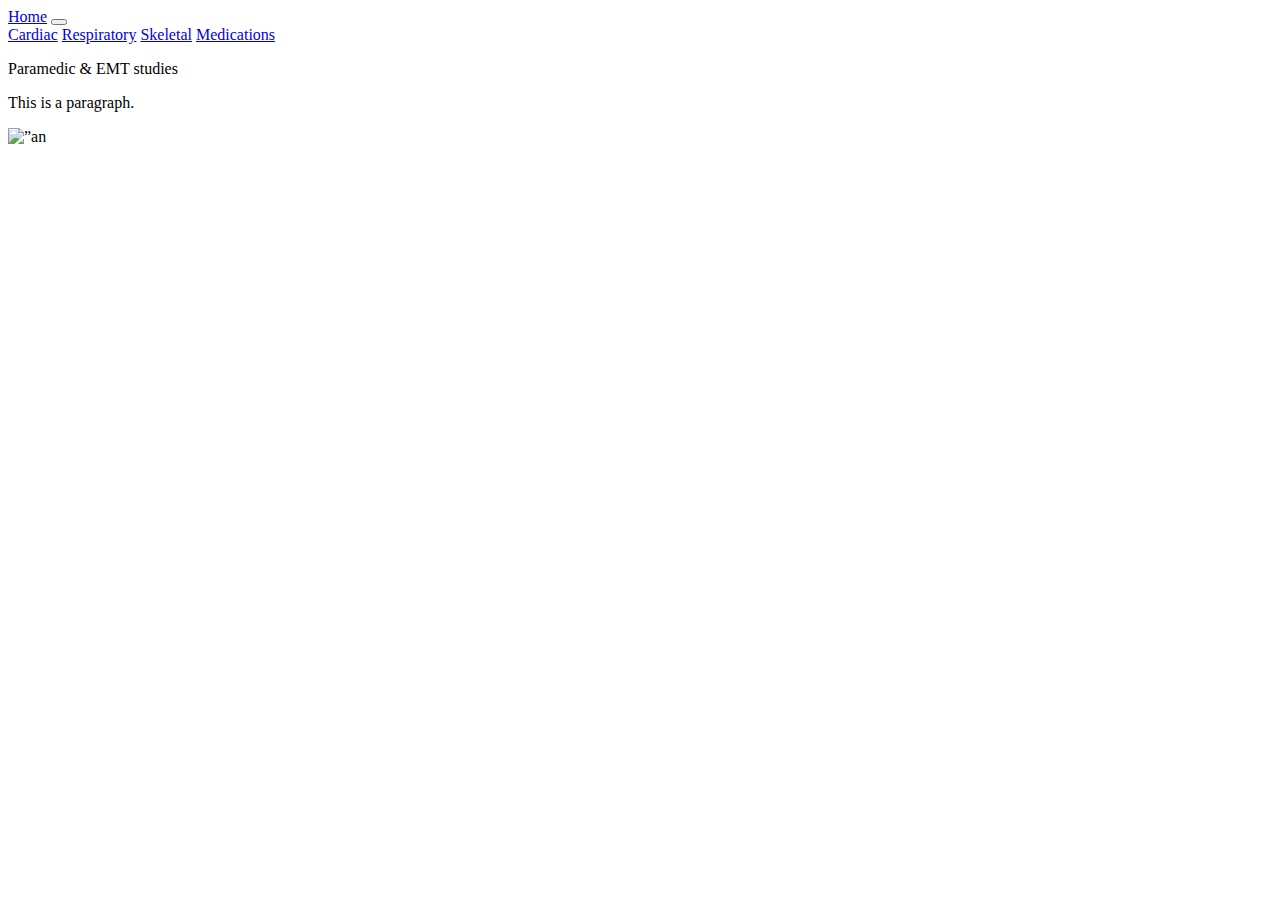
==== Index.html @ 953bcbde "backround images added for all tabs" ====
<!DOCTYPE html>
<head>
    <meta charset="utf-8">
    <meta name="viewport" content="width=device-width, initial-scale=1.0">
    <title>Paramedic & EMT study assiatance</title>
    <link rel="stylesheet" href="https://use.fontawesome.com/releases/v5.6.1/css/all.css"
		integrity="sha384-gfdkjb5BdAXd+lj+gudLWI+BXq4IuLW5IT+brZEZsLFm++aCMlF1V92rMkPaX4PP" crossorigin="anonymous">
    <link href="https://cdn.jsdelivr.net/npm/bootstrap@5.0.2/dist/css/bootstrap.min.css" rel="stylesheet" integrity="sha384-EVSTQN3/azprG1Anm3QDgpJLIm9Nao0Yz1ztcQTwFspd3yD65VohhpuuCOmLASjC" crossorigin="anonymous">
    <link href="/Users/markkelly/Desktop/Website college/Paramedic--EMT-project/assets/style.css" rel="stylesheet" type="text/css">
</head>
<nav class="navbar navbar-expand-lg navbar-light bg-light">
    <a class="navbar-brand" href="Index.html"id="nav-font"><i class="fas fa-ambulance"></i>Home</a>
    <button class="navbar-toggler" type="button" data-toggle="collapse" data-target="#navbarNavAltMarkup" aria-controls="navbarNavAltMarkup" aria-expanded="false" aria-label="Toggle navigation">
      <span class="navbar-toggler-icon"></span>
    </button>
    <div class="collapse navbar-collapse" id="navbarNavAltMarkup">
      <div class="navbar-nav">
        <a class="nav-item nav-link" href="cardiac.html"id="nav-font"><i class="fas fa-heartbeat"></i>Cardiac</a>
        <a class="nav-item nav-link" href="respiratory.html"id="nav-font"><i class="fas fa-wind"></i>Respiratory</a>
        <a class="nav-item nav-link" href="Skeletal.html"id="nav-font"><i class="fas fa-bone"></i>Skeletal</a>
        <a class="nav-item nav-link" href="medications.html"id="nav-font"><i class="fas fa-capsules"></i>Medications</a>
      </div>
    </div>
  </nav>
  <body>
<p class="header">Paramedic & EMT studies</p>

<p>This is a paragraph.</p>


<img src="https://pixabay.com/get/g2ecf14355371884c4164aaa47ef6e37dd7cf4046699239d5c085a1c7e5453e1198562223c859abae8bd20626c27c6368_1920.jpg" id="back-image"alt=”an artist's rendition of a black hole in space”>




  </body>







<script src="https://code.jquery.com/jquery-3.3.1.slim.min.js"
integrity="sha384-q8i/X+965DzO0rT7abK41JStQIAqVgRVzpbzo5smXKp4YfRvH+8abtTE1Pi6jizo"
crossorigin="anonymous"></script>
<script
	src="https://cdnjs.cloudflare.com/ajax/libs/popper.js/1.14.3/umd/popper.min.js"
integrity="sha384-ZMP7rVo3mIykV+2+9J3UJ46jBk0WLaUAdn689aCwoqbBJiSnjAK/l8WvCWPIPm49"
crossorigin="anonymous"></script>
<script src="https://stackpath.bootstrapcdn.com/bootstrap/4.1.3/js/bootstrap.min.js"
integrity="sha384-ChfqqxuZUCnJSK3+MXmPNIyE6ZbWh2IMqE241rYiqJxyMiZ6OW/JmZQ5stwEULTy"
crossorigin="anonymous"></script>
</html>
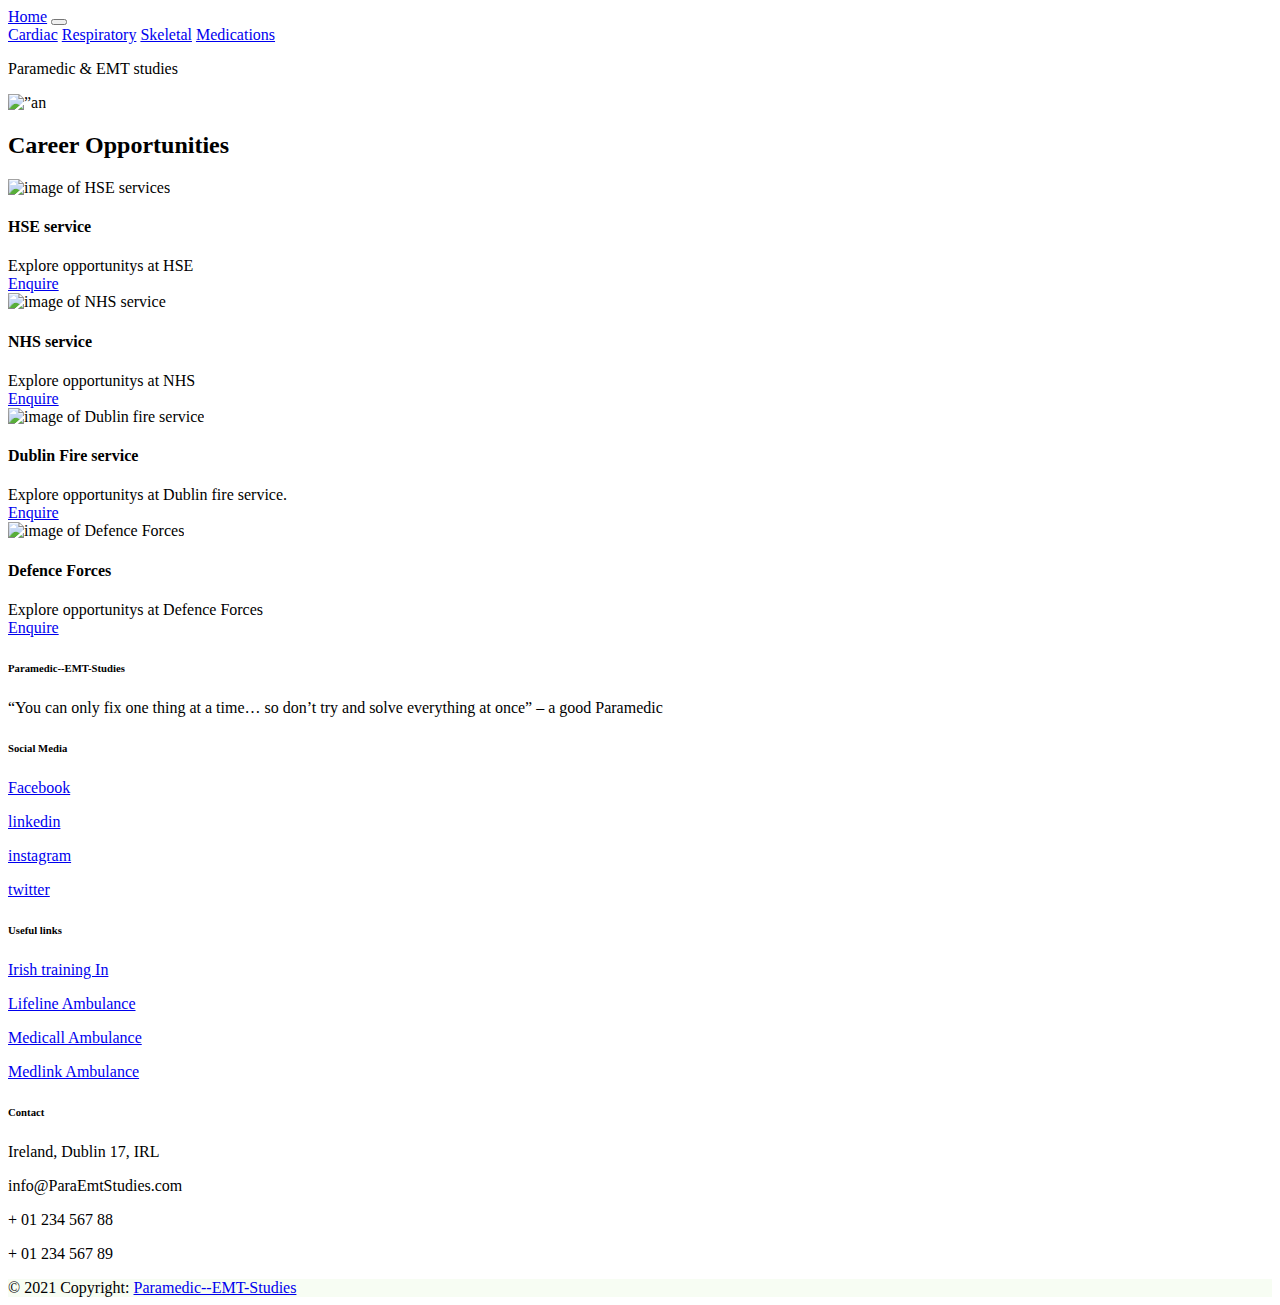
==== commit afc1f400: "updated images, links, icons, backround color, main page nearly complete" ====
--- a/Index.html
+++ b/Index.html
@@ -8,7 +8,7 @@
     <link href="https://cdn.jsdelivr.net/npm/bootstrap@5.0.2/dist/css/bootstrap.min.css" rel="stylesheet" integrity="sha384-EVSTQN3/azprG1Anm3QDgpJLIm9Nao0Yz1ztcQTwFspd3yD65VohhpuuCOmLASjC" crossorigin="anonymous">
     <link href="/Users/markkelly/Desktop/Website college/Paramedic--EMT-project/assets/style.css" rel="stylesheet" type="text/css">
 </head>
-<nav class="navbar navbar-expand-lg navbar-light bg-light">
+<nav class="navbar navbar-expand-lg navbar-light bg-warning">
     <a class="navbar-brand" href="Index.html"id="nav-font"><i class="fas fa-ambulance"></i>Home</a>
     <button class="navbar-toggler" type="button" data-toggle="collapse" data-target="#navbarNavAltMarkup" aria-controls="navbarNavAltMarkup" aria-expanded="false" aria-label="Toggle navigation">
       <span class="navbar-toggler-icon"></span>
@@ -25,15 +25,218 @@
   <body>
 <p class="header">Paramedic & EMT studies</p>
 
-<p>This is a paragraph.</p>
-
-
-<img src="https://pixabay.com/get/g2ecf14355371884c4164aaa47ef6e37dd7cf4046699239d5c085a1c7e5453e1198562223c859abae8bd20626c27c6368_1920.jpg" id="back-image"alt=”an artist's rendition of a black hole in space”>
+
+
+
+<img src="https://pixabay.com/get/g2ecf14355371884c4164aaa47ef6e37dd7cf4046699239d5c085a1c7e5453e1198562223c859abae8bd20626c27c6368_1920.jpg" id="back-image" alt=”an artist's rendition of a black hole in space”>
 
 
 
 
   </body>
+
+
+  <div class="container-fluid content-container">
+    <section class="Career-Opportunities">
+        <div class="row">
+            <div class="col-12 page-header">
+                <h2 class="text-uppercase-career">Career Opportunities</h2>
+               <!-- <hr class="block-divider block-divider--short">-->
+            </div>
+        </div>
+        <!--Card-Section-showing-facilities-->
+        <div class="row">
+            <div class="col-md-3 col-sm-6 bottom">
+                <div class="card text-center">
+                    <div class="card-block">
+                        <div class="d-none d-sm-block">
+                            <img src="assets/images/hse.jpg" class="rounded-circle mr-3" height=100 width=100 alt="image of HSE services">
+</div>
+                            <div class="card-title">
+                                <h4 class="text-uppercase">HSE service</h4>
+                            </div>
+
+
+                            <div class="card-text text-card">Explore opportunitys at HSE</div>
+                            <a style="margin-top: 10px; margin-bottom: 10px;" href="https://www.nationalambulanceservice.ie/working-for-us/current-vacancies/" target="_blank"
+                                class="btn btn-danger">Enquire</a>
+                        </div>
+                    </div>
+
+                </div>
+
+
+                <div class="col-md-3 col-sm-6 bottom">
+                    <div class="card text-center">
+                        <div class="card-block">
+                            <div class="d-none d-sm-block">
+                                <img src="assets/images/nhs.png" class="rounded-circle mr-3" height="100" width="100" alt="image of NHS service">
+</div>
+                                <div class="card-title">
+                                    <h4 class="text-uppercase">NHS service</h4>
+                                </div>
+
+
+                                <div class="card-text text-card">Explore opportunitys at NHS
+                                </div>
+                                <a style="margin-top: 10px; margin-bottom: 10px;" href="https://www.england.nhs.uk/urgent-emergency-care/improving-ambulance-services/" target="_blank"
+                                    class="btn btn-danger">Enquire</a>
+                            </div>
+                        </div>
+
+                    </div>
+
+
+                    <div class="col-md-3 col-sm-6 bottom">
+                        <div class="card text-center">
+                            <div class="card-block">
+                                <div class="d-none d-sm-block">
+                                    <img src="assets/images/DFB.jpg" class="rounded-circle mr-3" height="100" width="100" alt="image of Dublin fire service">
+</div>
+                                    <div class="card-title">
+                                        <h4 class="text-uppercase">Dublin Fire service</h4>
+                                    </div>
+
+
+                                    <div class="card-text text-card">Explore opportunitys at Dublin fire service.
+                                    </div>
+                                    <a style="margin-top: 10px; margin-bottom: 10px;" href="https://www.dublincity.ie/residential/dublin-fire-brigade" target="_blank"
+                                        class="btn btn-danger">Enquire</a>
+                                </div>
+                            </div>
+
+
+                        </div>
+                        <div class="col-md-3 col-sm-6 d-none d-sm-block bottom">
+                            <div class="card text-center">
+                                <div class="card-block">
+                                    <div class="d-none d-sm-block">
+                                        <img src="assets/images/DFI.jpg" class="rounded-circle mr-3" height="100" width="100" alt="image of Defence Forces">
+</div>
+                                        <div class="card-title">
+                                            <h4 class="text-uppercase">Defence Forces</h4>
+                                        </div>
+
+
+                                        <div class="card-text text-card">Explore opportunitys at Defence Forces </div>
+                                        <a style="margin-top: 10px; margin-bottom: 10px;" href="https://www.military.ie/en/" target="_blank"
+                                            class="btn btn-danger">Enquire</a>
+                                    </div>
+                                </div>
+
+                            </div>
+                        </div>
+                    </div>
+
+
+
+
+
+
+
+
+
+
+  <!-- Footer -->
+<footer class="text-center text-lg-start bg-warning text-muted">
+    <!-- Section: Social media -->
+    <section
+      class="d-flex justify-content-center justify-content-lg-between p-4" id="footer-border"
+    >
+      <!-- Left border-bottom-->
+      </div>
+      <!-- Right -->
+    </section>
+    <!-- Section: Social media -->
+  
+    <!-- Section: Links  -->
+    <section class="">
+      <div class="container text-center text-md-start mt-5">
+        <!-- Grid row -->
+        <div class="row mt-3">
+          <!-- Grid column -->
+          <div class="col-md-3 col-lg-4 col-xl-3 mx-auto mb-4">
+            <!-- Content -->
+            <h6 class="text-uppercase fw-bold mb-4">
+              <i class="fas fa-gem me-3"></i>Paramedic--EMT-Studies
+            </h6>
+            <p>
+                “You can only fix one thing at a time… so don’t try and solve everything at once”  – a good Paramedic
+            </p>
+          </div>
+          <!-- Grid column -->
+  
+          <!-- Grid column -->
+          <div class="col-md-2 col-lg-2 col-xl-2 mx-auto mb-4">
+            <!-- Links -->
+            <h6 class="text-uppercase fw-bold mb-4">
+              Social Media
+            </h6>
+            <p>
+              <a href="https://www.facebook.com/" target="_blank" class="text-reset">Facebook</a>
+            </p>
+            <p>
+              <a href="https://www.linkedin.com/" target="_blank" class="text-reset">linkedin</a>
+            </p>
+            <p>
+              <a href="https://www.instagram.com/" target="_blank" class="text-reset">instagram</a>
+            </p>
+            <p>
+              <a href="https://twitter.com/" target="_blank" class="text-reset">twitter</a>
+            </p>
+          </div>
+          <!-- Grid column -->
+  
+          <!-- Grid column -->
+          <div class="col-md-3 col-lg-2 col-xl-2 mx-auto mb-4">
+            <!-- Links -->
+            <h6 class="text-uppercase fw-bold mb-4">
+              Useful links
+            </h6>
+            <p>
+              <a href="https://ambulancetraining.ie/" target="_blank" class="text-reset">Irish training In</a>
+            </p>
+            <p>
+              <a href="https://www.lifelineambulance.com/" target="_blank" class="text-reset">Lifeline Ambulance</a>
+            </p>
+            <p>
+              <a href="https://medicall.ie/" target="_blank" class="text-reset">Medicall Ambulance</a>
+            </p>
+            <p>
+              <a href="https://www.medlinkems.com/" target="_blank" class="text-reset">Medlink Ambulance</a>
+            </p>
+          </div>
+          <!-- Grid column -->
+  
+          <!-- Grid column -->
+          <div class="col-md-4 col-lg-3 col-xl-3 mx-auto mb-md-0 mb-4">
+            <!-- Links -->
+            <h6 class="text-uppercase fw-bold mb-4">
+              Contact
+            </h6>
+            <p><i class="fas fa-home me-3"></i> Ireland, Dublin 17, IRL</p>
+            <p>
+              <i class="fas fa-envelope me-3"></i>
+              info@ParaEmtStudies.com
+            </p>
+            <p><i class="fas fa-phone me-3"></i> + 01 234 567 88</p>
+            <p><i class="fas fa-print me-3"></i> + 01 234 567 89</p>
+          </div>
+          <!-- Grid column -->
+        </div>
+        <!-- Grid row -->
+      </div>
+    </section>
+    <!-- Section: Links  -->
+  
+    <!-- Copyright -->
+    <div class="text-center p-4" style="background-color: rgba(91, 223, 14, 0.05);">
+      © 2021 Copyright:
+      <a class="text-reset fw-bold" href="https://www.ul.ie/medicine/programmes/bsc-paramedic-studies">Paramedic--EMT-Studies</a>
+    </div>
+    <!-- Copyright -->
+  </footer>
+  <!-- Footer -->
 
 
 
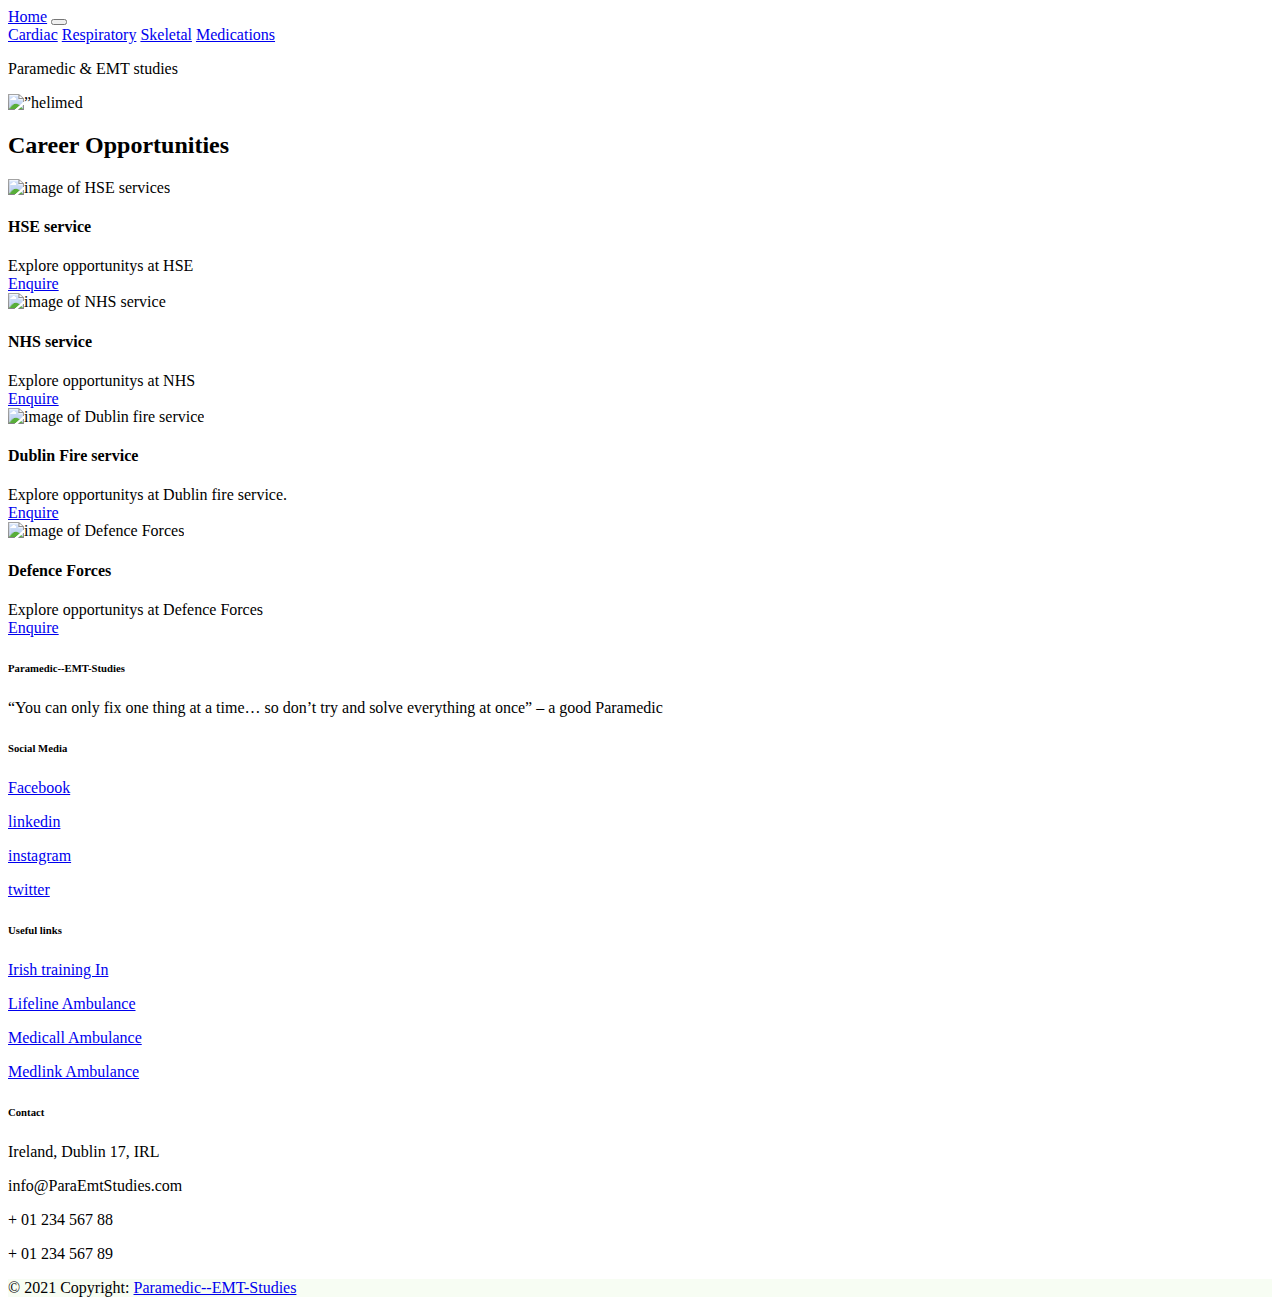
==== commit d7e60044: "added backround image main page" ====
--- a/Index.html
+++ b/Index.html
@@ -28,7 +28,7 @@
 
 
 
-<img src="https://pixabay.com/get/g2ecf14355371884c4164aaa47ef6e37dd7cf4046699239d5c085a1c7e5453e1198562223c859abae8bd20626c27c6368_1920.jpg" id="back-image" alt=”an artist's rendition of a black hole in space”>
+<img src="helimed.jpg" id="back-image" alt=”helimed ambulance”>
 
 
 
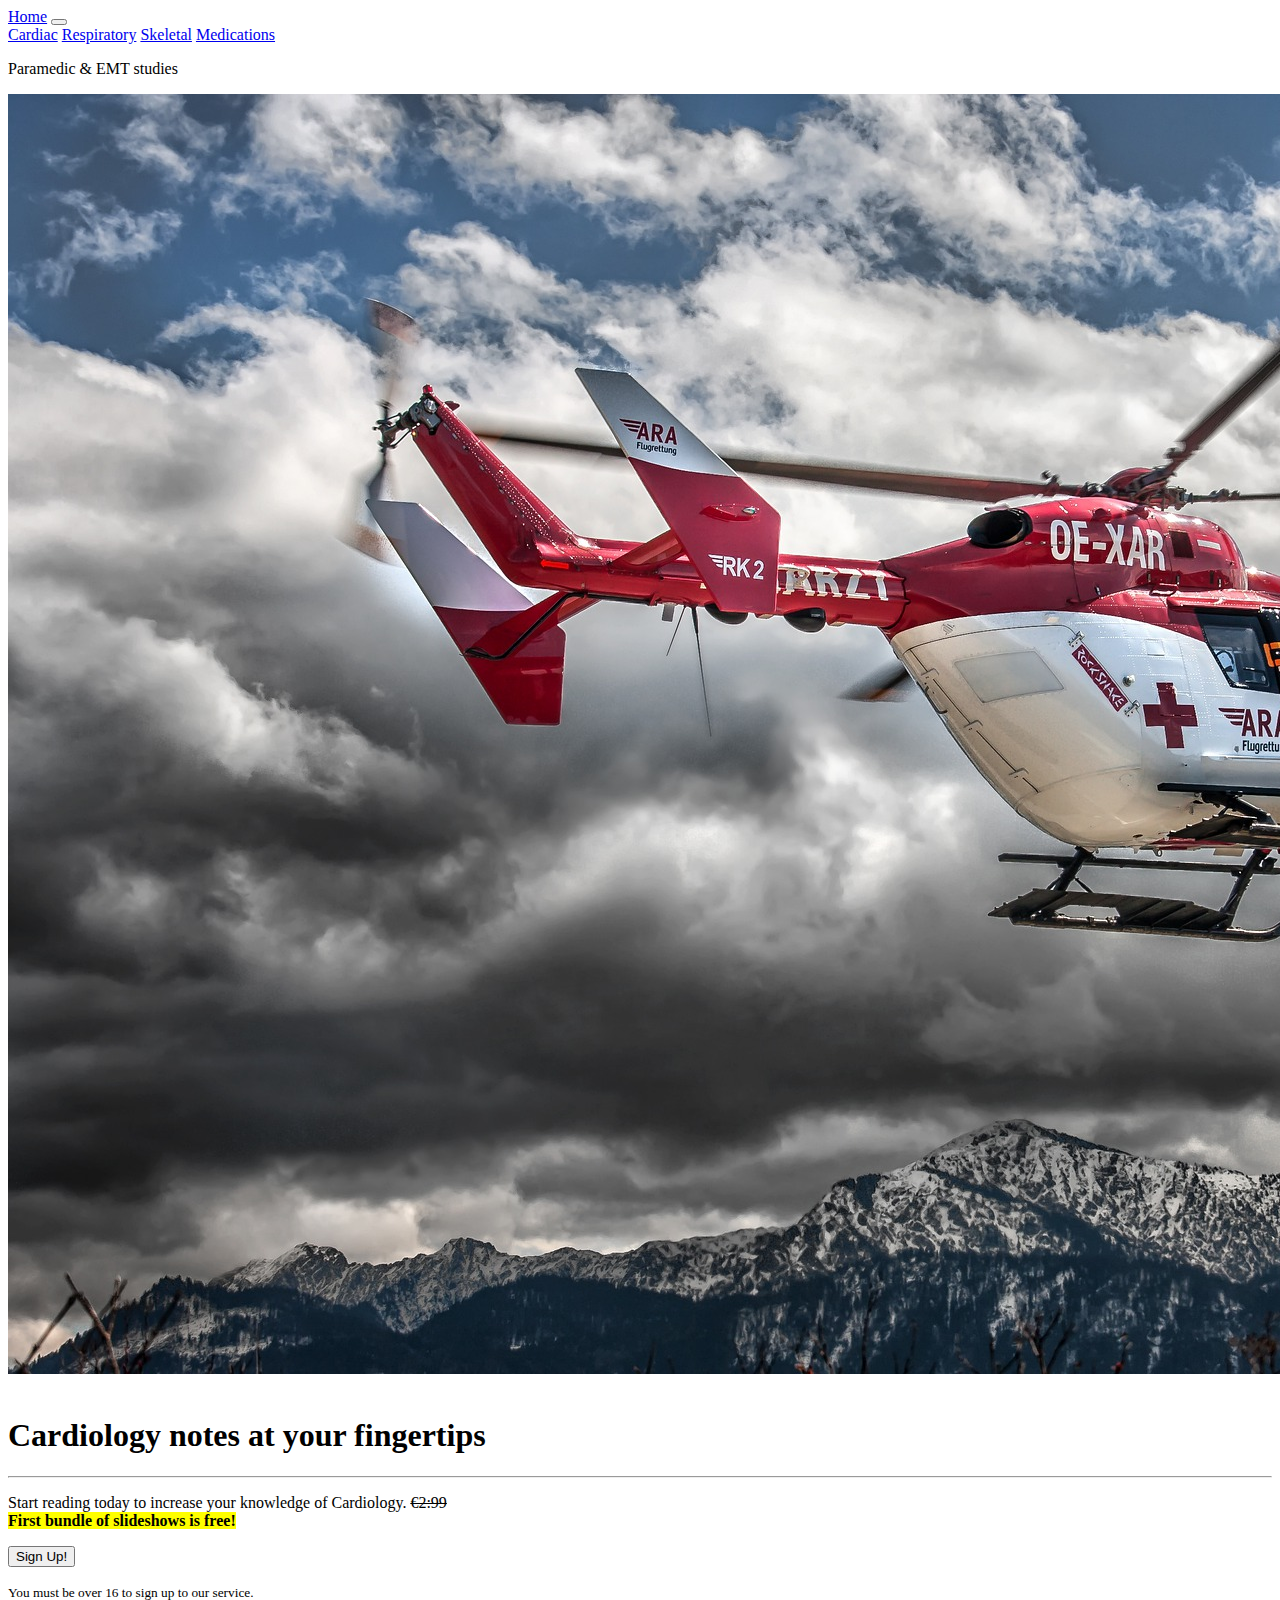
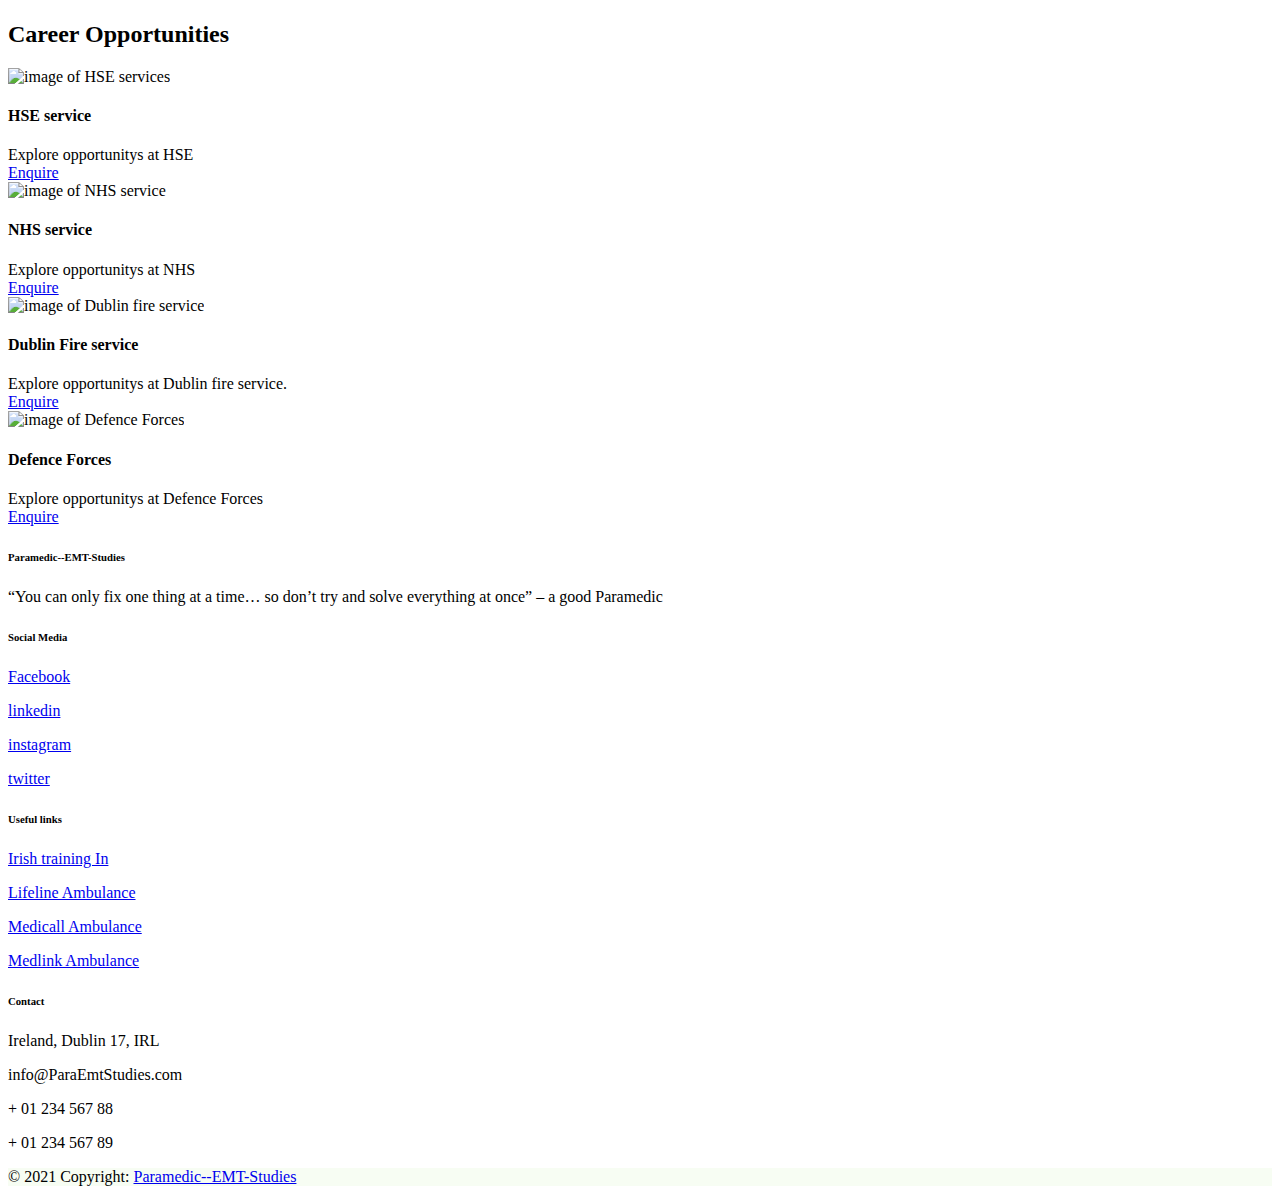
==== commit cd839b5d: "added jumbotron and sign up buttons on all tabs on all pages under images" ====
--- a/Index.html
+++ b/Index.html
@@ -28,9 +28,26 @@
 
 
 
-<img src="helimed.jpg" id="back-image" alt=”helimed ambulance”>
-
-
+<img src="assets/images/helimed.jpg" id="back-image" alt=”helimed ambulance”>
+
+<div class="container-fluid callout-container">
+    <!-- Callout -->
+    <div class="opaque-overlay">&nbsp;</div>
+    <div class="row">
+        <div class="col-12">
+            <section class="callout jumbotron text-center">
+                <h1 class="jumbotron-header">Cardiology notes at your fingertips</h1>
+                <hr class="block-divider block-divider--orange">
+                <p class="lead">Start reading today to increase your knowledge of Cardiology.
+                    <s class="d-none d-sm-inline">€2:99</s>
+                    <span class="d-inline d-sm-none"><br></span>
+                    <strong><mark>First bundle of slideshows  is free!</mark></strong></p>
+                <p><button class="btn btn--cta btn--red" data-toggle="modal" data-target="#signUpModal">Sign Up!</button></p>
+                <p class="text-muted"><small>You must be over 16 to sign up to our service.</small></p>
+            </section>
+        </div>
+    </div>
+</div>
 
 
   </body>
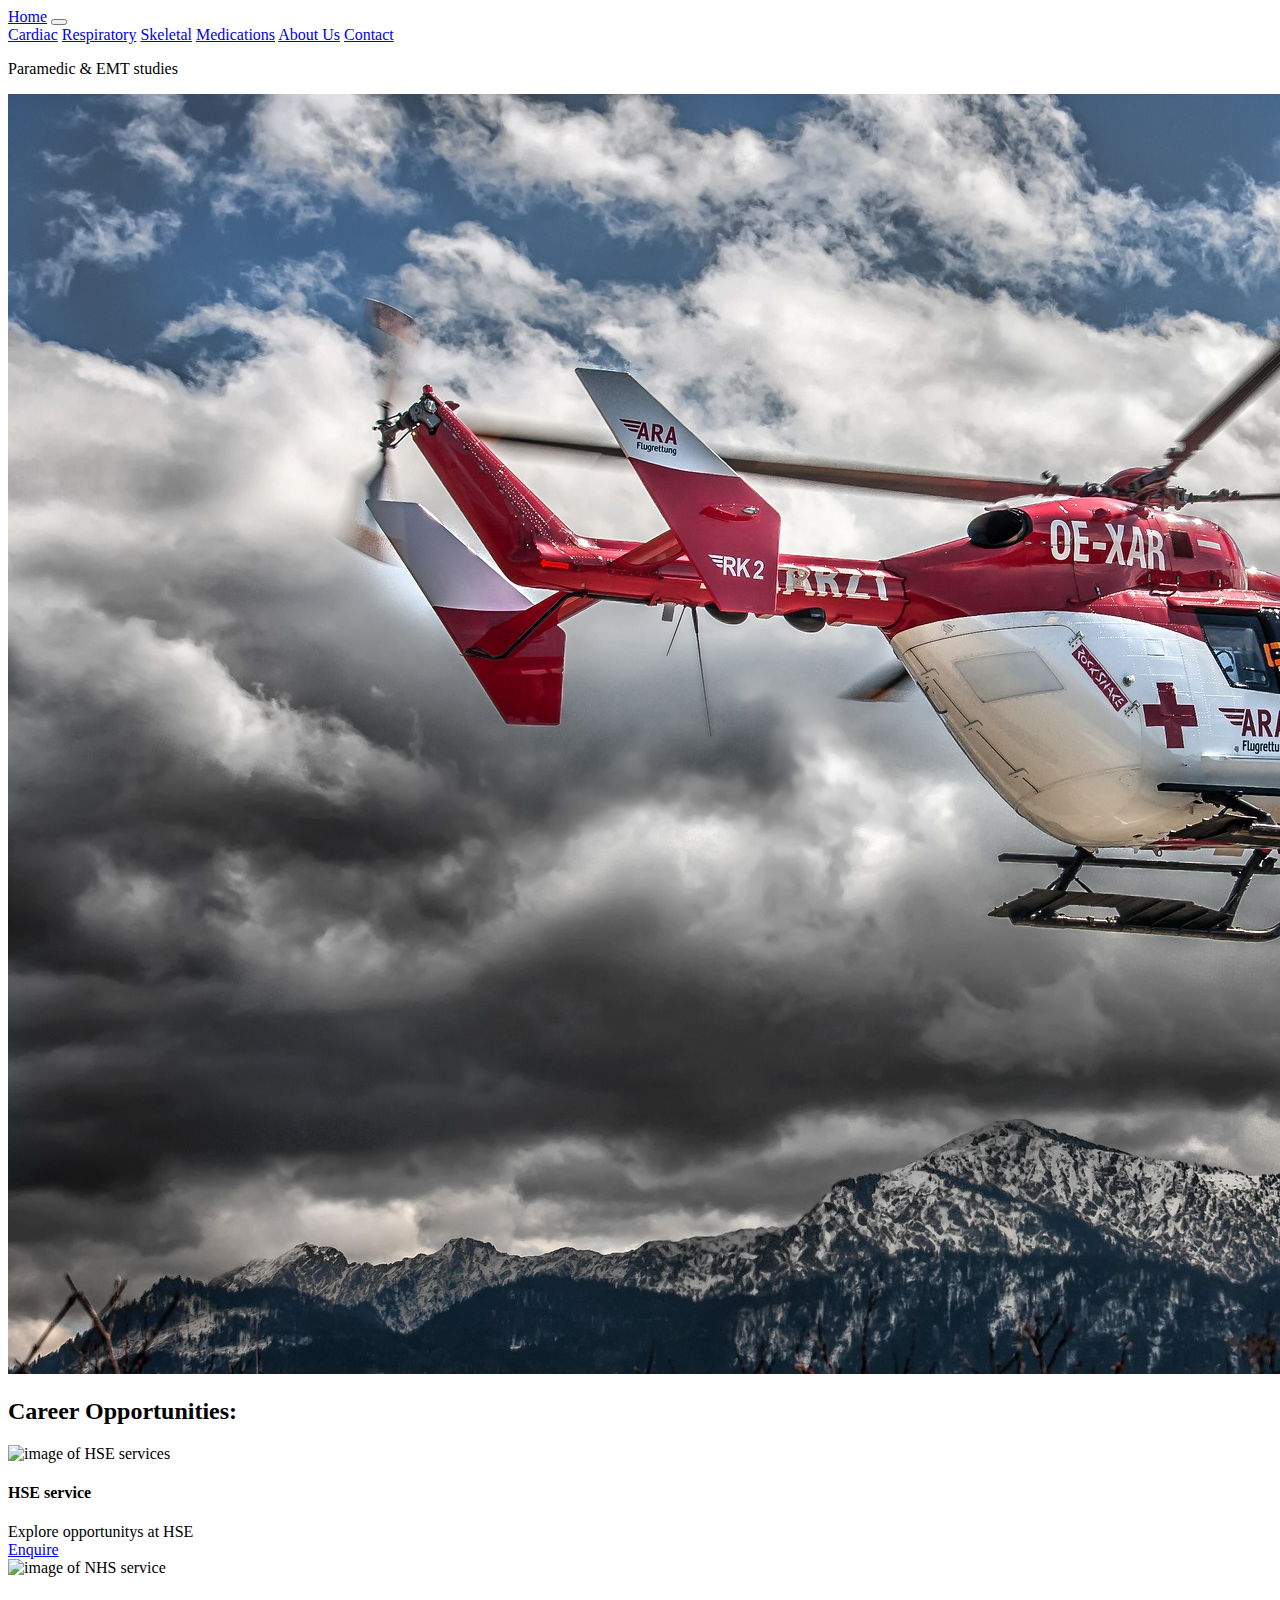
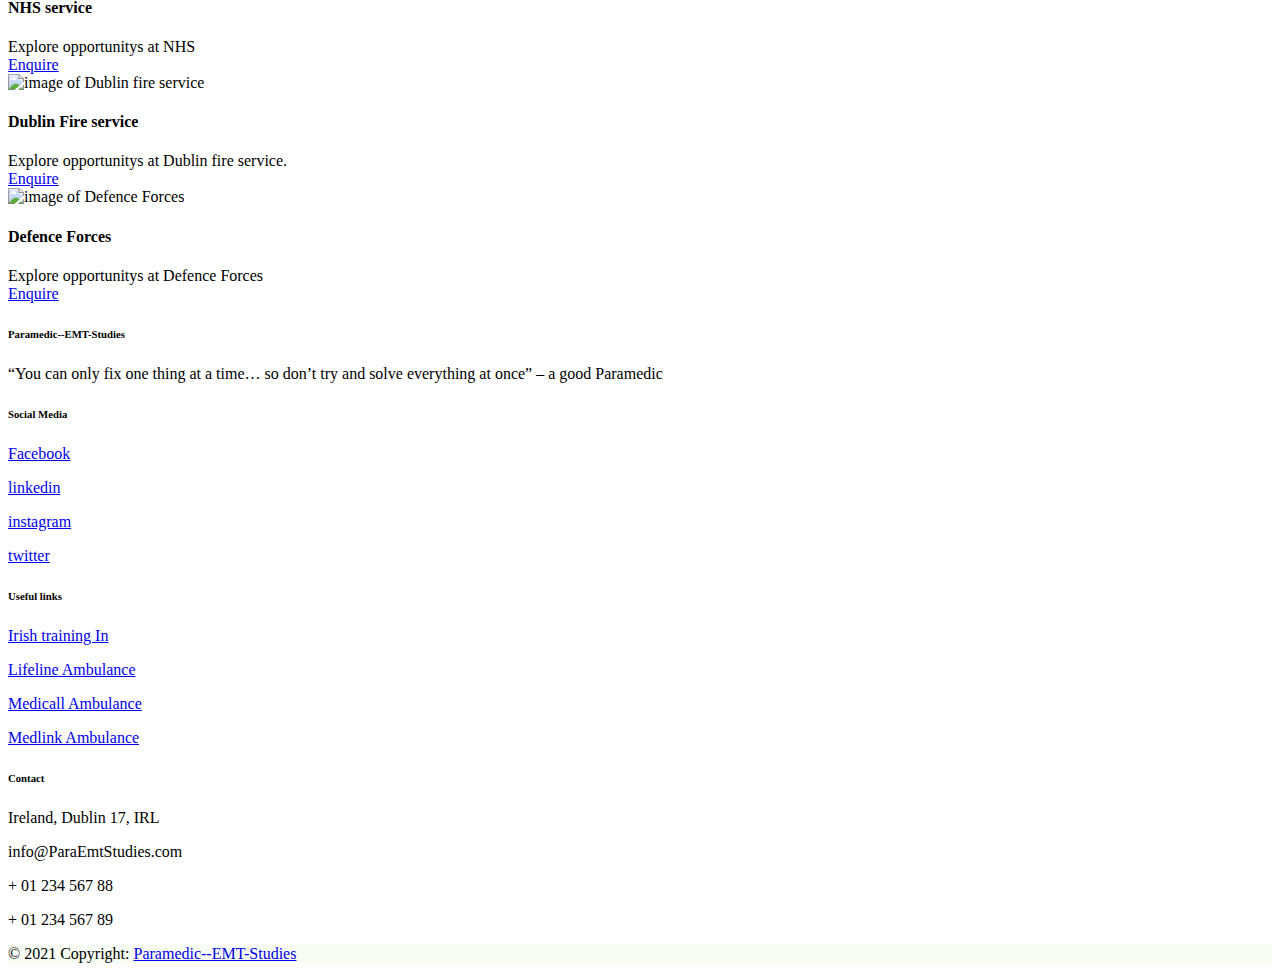
==== commit 78c2437d: "updated new contact pages, linked buttons to correct corespondence, updated fonts, shading, text, et" ====
--- a/Index.html
+++ b/Index.html
@@ -19,49 +19,29 @@
         <a class="nav-item nav-link" href="respiratory.html"id="nav-font"><i class="fas fa-wind"></i>Respiratory</a>
         <a class="nav-item nav-link" href="Skeletal.html"id="nav-font"><i class="fas fa-bone"></i>Skeletal</a>
         <a class="nav-item nav-link" href="medications.html"id="nav-font"><i class="fas fa-capsules"></i>Medications</a>
+        <a class="nav-item nav-link" href="aboutus.html"id="nav-font"><i class="fas fa-capsules"></i>About Us</a>
+        <a class="nav-item nav-link" href="contact.html"id="nav-font"><i class="fas fa-capsules"></i>Contact</a>
       </div>
     </div>
   </nav>
+<!-- Body -->
   <body>
 <p class="header">Paramedic & EMT studies</p>
 
-
-
-
 <img src="assets/images/helimed.jpg" id="back-image" alt=”helimed ambulance”>
 
-<div class="container-fluid callout-container">
-    <!-- Callout -->
-    <div class="opaque-overlay">&nbsp;</div>
-    <div class="row">
-        <div class="col-12">
-            <section class="callout jumbotron text-center">
-                <h1 class="jumbotron-header">Cardiology notes at your fingertips</h1>
-                <hr class="block-divider block-divider--orange">
-                <p class="lead">Start reading today to increase your knowledge of Cardiology.
-                    <s class="d-none d-sm-inline">€2:99</s>
-                    <span class="d-inline d-sm-none"><br></span>
-                    <strong><mark>First bundle of slideshows  is free!</mark></strong></p>
-                <p><button class="btn btn--cta btn--red" data-toggle="modal" data-target="#signUpModal">Sign Up!</button></p>
-                <p class="text-muted"><small>You must be over 16 to sign up to our service.</small></p>
-            </section>
-        </div>
-    </div>
-</div>
-
 
   </body>
-
-
+<!-- Body -->
+<!-- Career-opportunitys-->
   <div class="container-fluid content-container">
     <section class="Career-Opportunities">
         <div class="row">
             <div class="col-12 page-header">
-                <h2 class="text-uppercase-career">Career Opportunities</h2>
+                <h2 class="text-uppercase-career">Career Opportunities:</h2>
                <!-- <hr class="block-divider block-divider--short">-->
             </div>
         </div>
-        <!--Card-Section-showing-facilities-->
         <div class="row">
             <div class="col-md-3 col-sm-6 bottom">
                 <div class="card text-center">
@@ -113,8 +93,6 @@
                                     <div class="card-title">
                                         <h4 class="text-uppercase">Dublin Fire service</h4>
                                     </div>
-
-
                                     <div class="card-text text-card">Explore opportunitys at Dublin fire service.
                                     </div>
                                     <a style="margin-top: 10px; margin-bottom: 10px;" href="https://www.dublincity.ie/residential/dublin-fire-brigade" target="_blank"
@@ -144,9 +122,6 @@
                             </div>
                         </div>
                     </div>
-
-
-
 
 
 
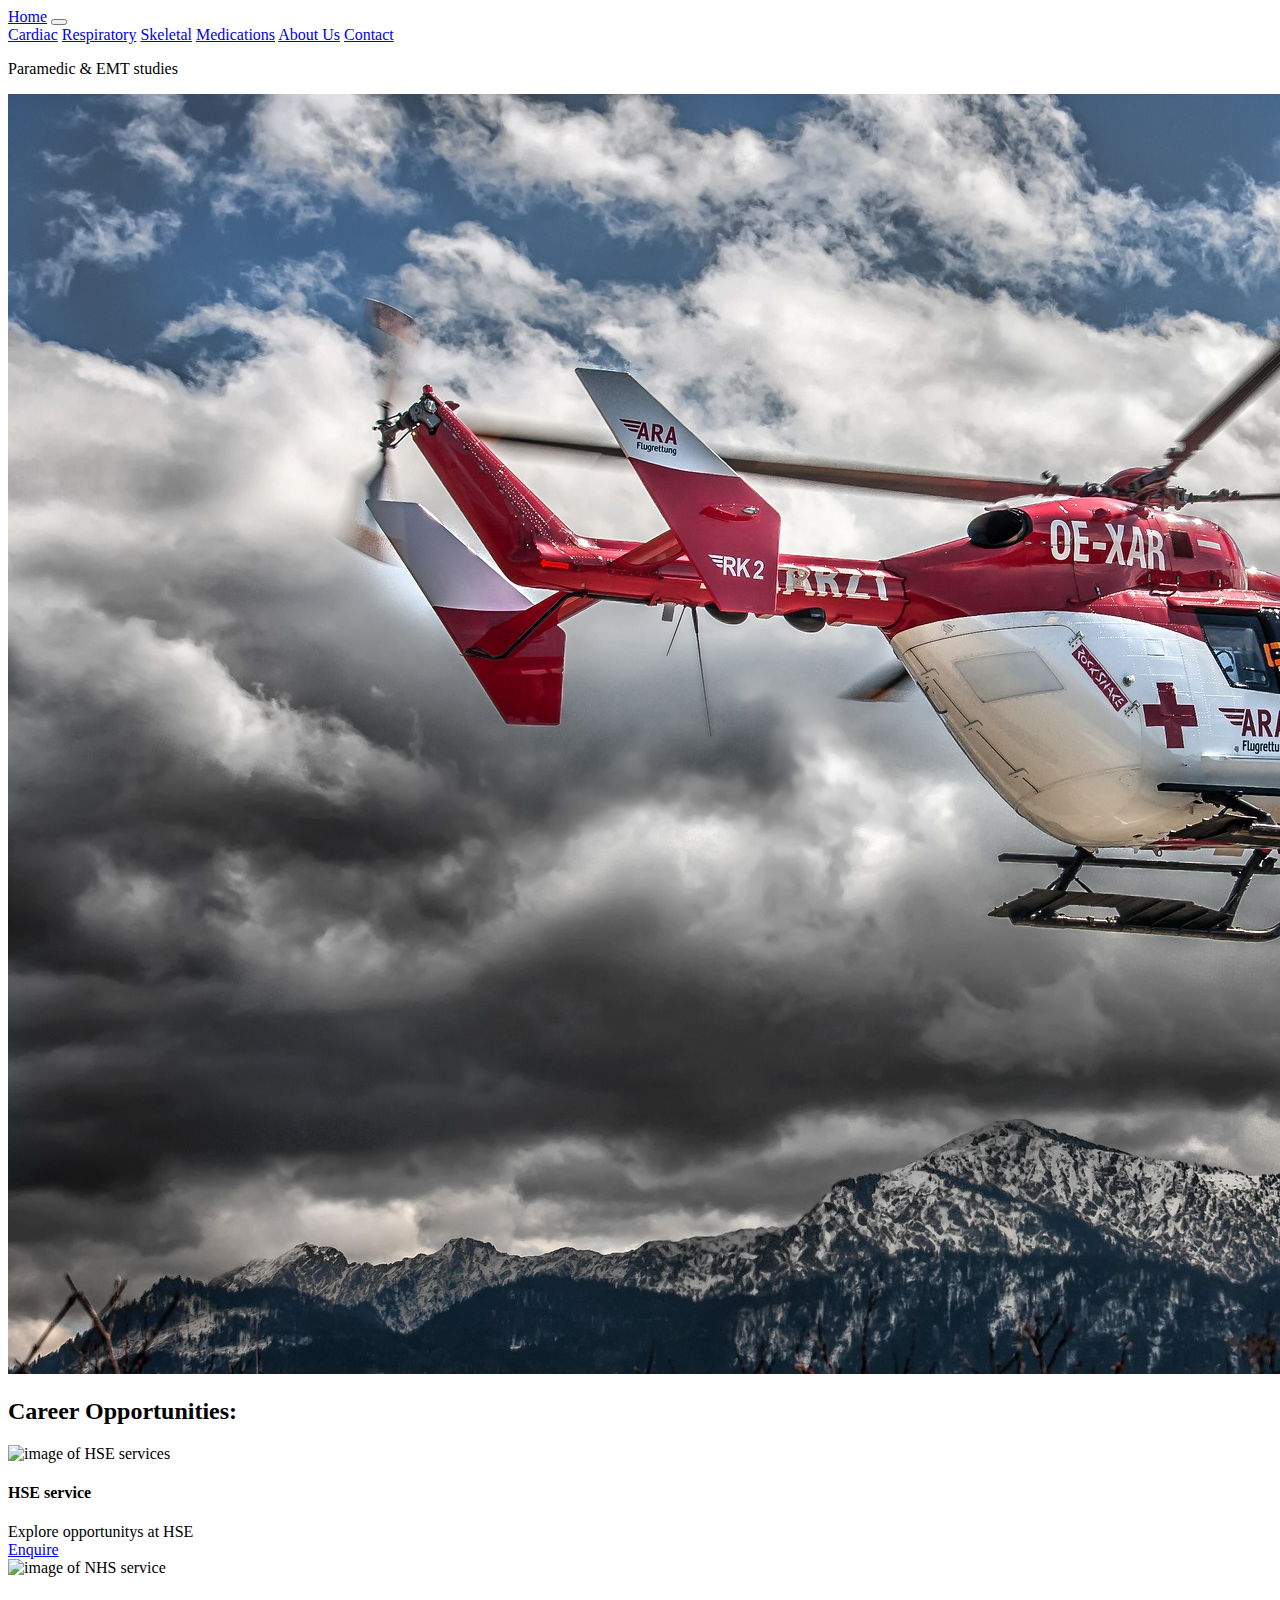
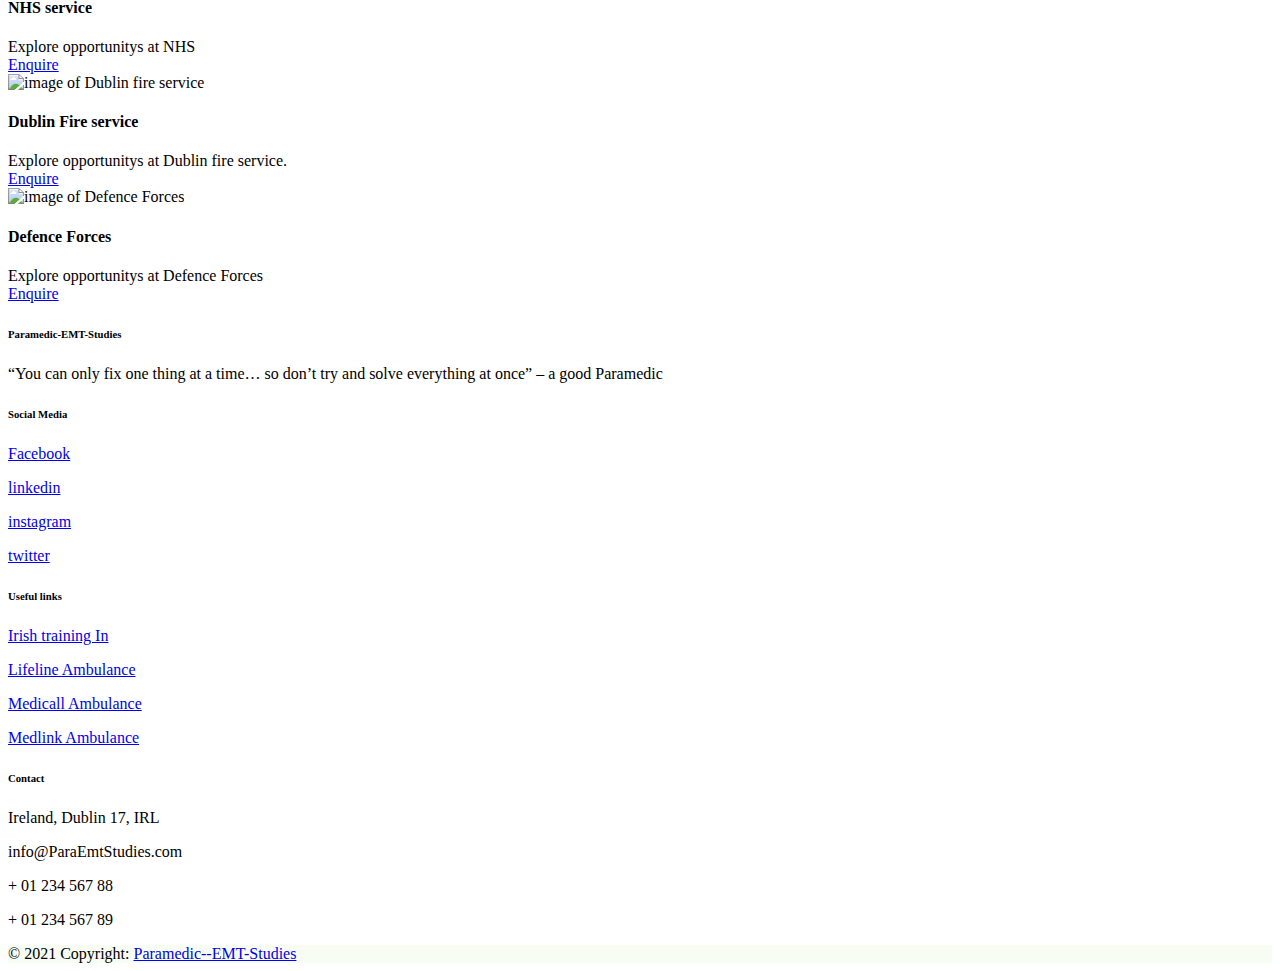
==== commit 69d1b0f0: "updated - errors on bottom left of screens fixed" ====
--- a/Index.html
+++ b/Index.html
@@ -150,7 +150,7 @@
           <div class="col-md-3 col-lg-4 col-xl-3 mx-auto mb-4">
             <!-- Content -->
             <h6 class="text-uppercase fw-bold mb-4">
-              <i class="fas fa-gem me-3"></i>Paramedic--EMT-Studies
+              <i class="fas fa-gem me-3"></i>Paramedic-EMT-Studies
             </h6>
             <p>
                 “You can only fix one thing at a time… so don’t try and solve everything at once”  – a good Paramedic
